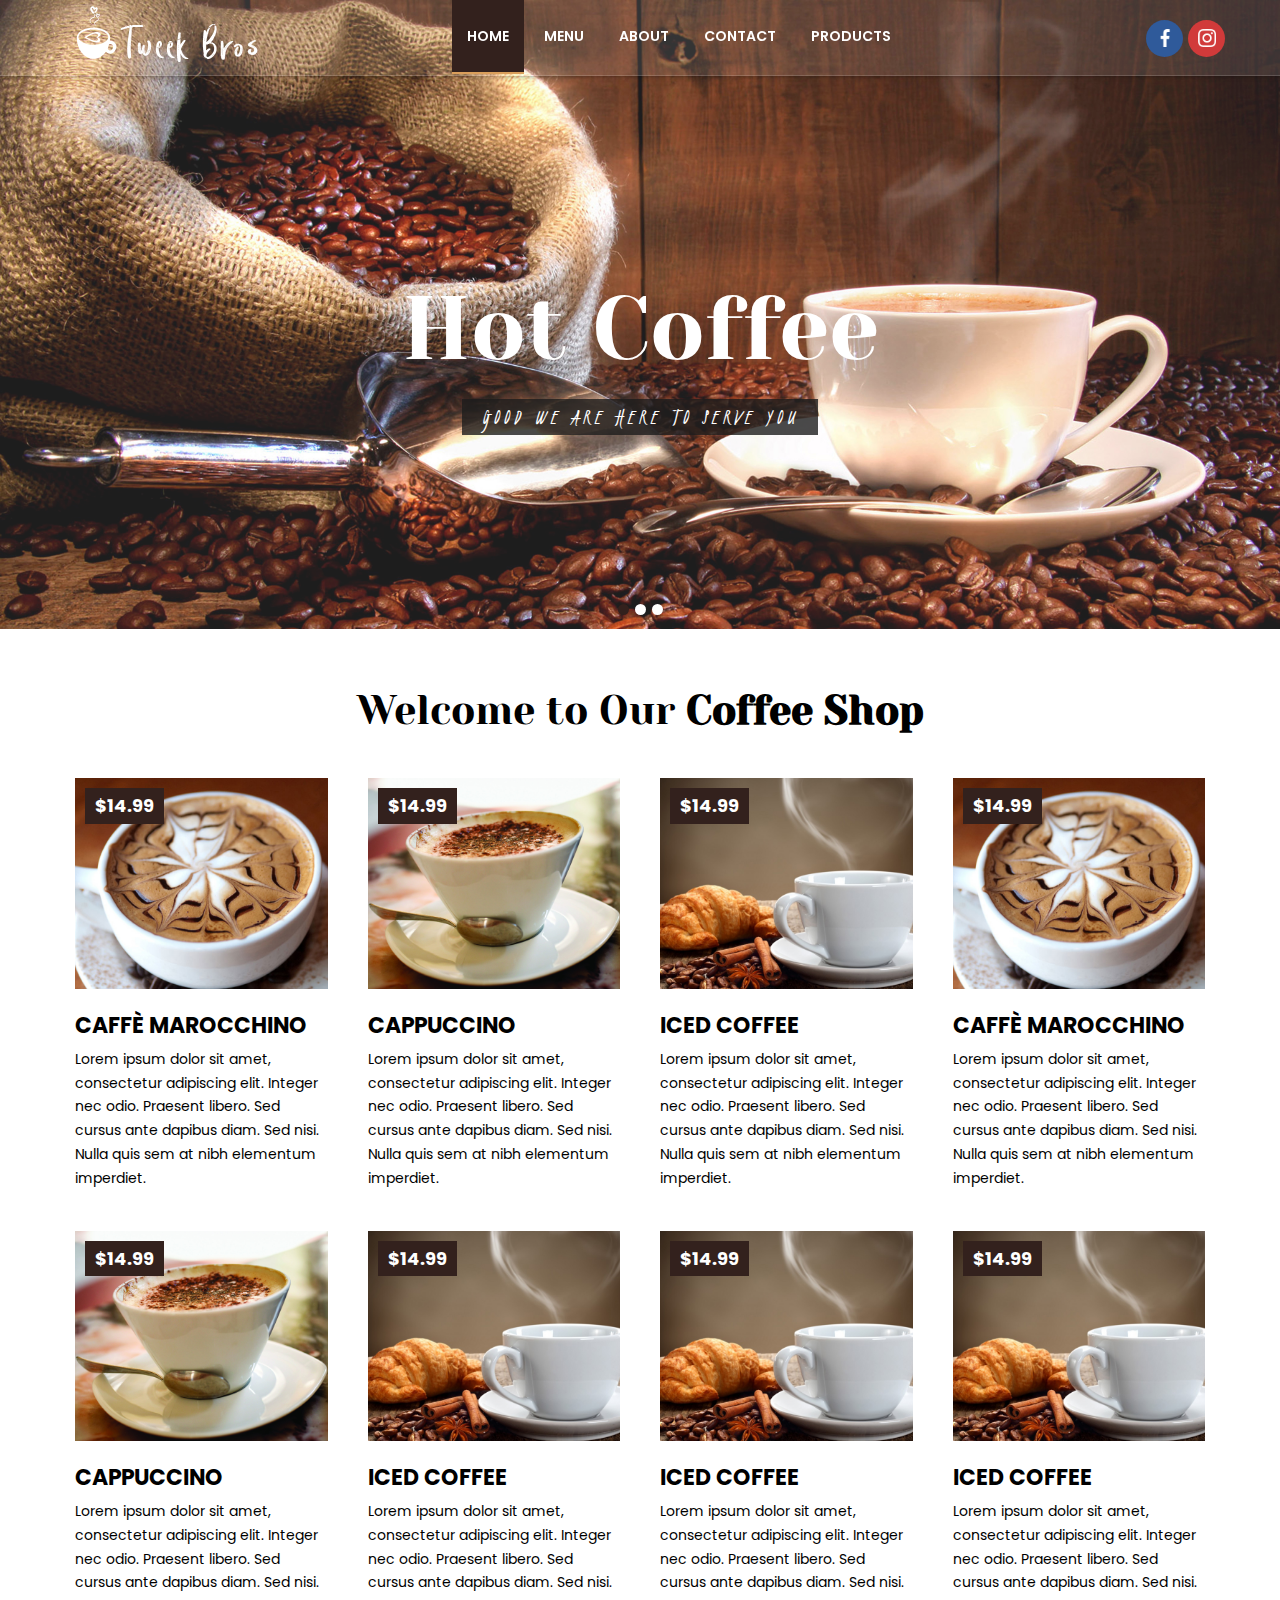
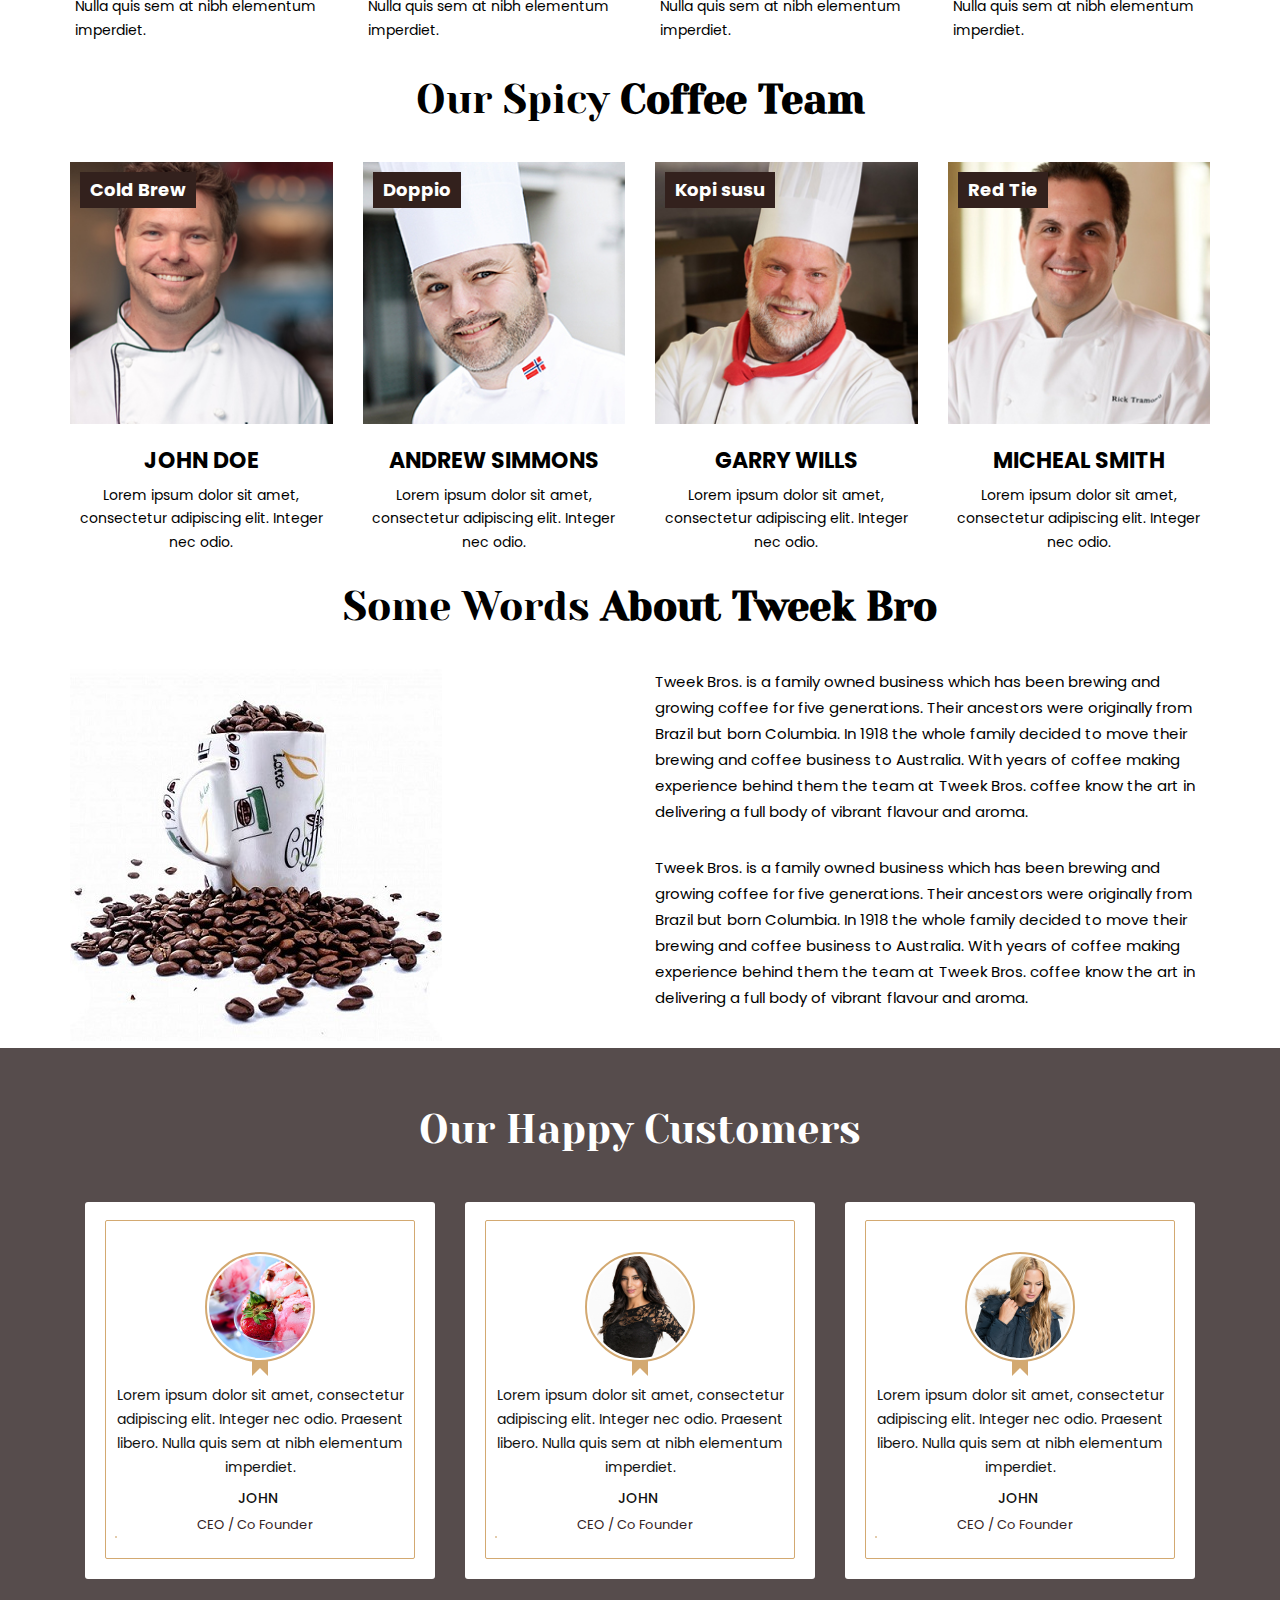
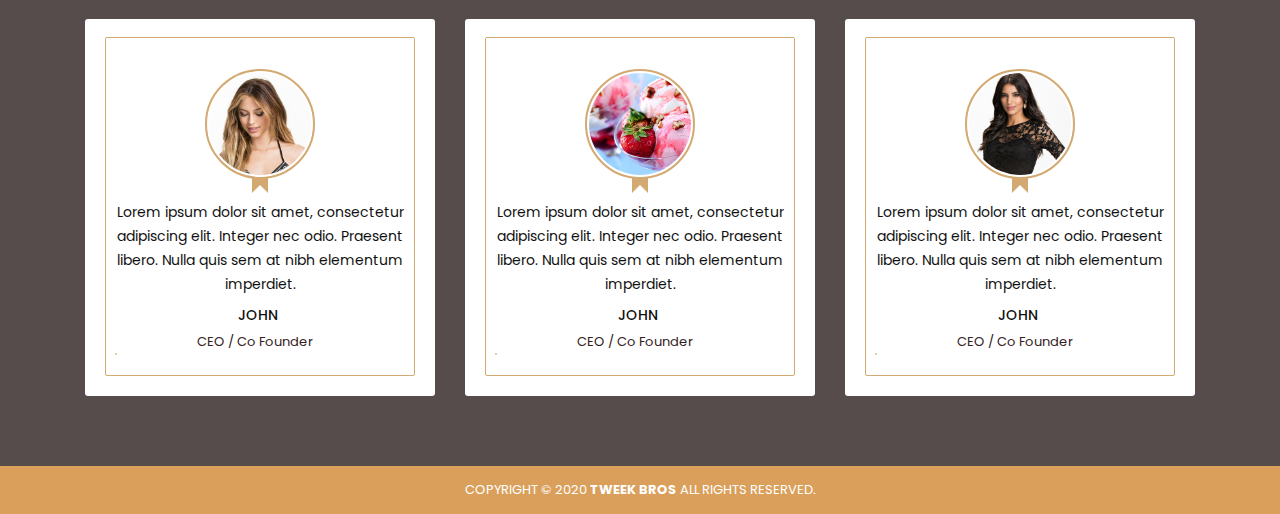
==== index.html @ d1e74e93 "Add files via upload" ====
<!DOCTYPE html>
<html lang="en">
    <head>
        <meta charset="utf-8">

		<title>Homepage Page ! Tweek Bros</title>
        
		<meta name="description" content="">
        <meta name="viewport" content="width=device-width, initial-scale=1.0">
		<meta name="keywords" content=""/>	
		<!-- Font Family -->
		<link href="https://fonts.googleapis.com/css2?family=Poppins:ital,wght@0,400;0,500;0,600;0,700;0,900;1,300;1,400;1,500;1,600;1,700;1,900&family=Raleway:ital,wght@0,300;0,400;0,500;0,600;0,700;0,800;1,100;1,200;1,300;1,400;1,500;1,600;1,700&display=swap" rel="stylesheet">
		<link href="https://fonts.googleapis.com/css2?family=Kristi&family=Yeseva+One&display=swap" rel="stylesheet">
		<!-- custome style -->
		<link rel="stylesheet" href="css/styles.css">
		<script src="js/jquery.min.js"></script>
		<script src="js/jquery.flexslider-min.js"></script>
		<script src="js/main.js"></script>
	
    </head>
    <body>
    	<header>
			<!-- fixed top navigation & logo -->
			<div class="navbar navbar-fixed-top navbar-inverse" role="navigation">
			  <div class="container" style="position: relative;">
              	<div class="logo"><a href="#"><img src="img/logo.png" alt="logo" /></a></div>
				<div class="navbar-header">
				  <button type="button" class="navbar-toggle" data-toggle="collapse" data-target="#menu-nav">
						<i class="fa fa-th-list"><img src="img/menuicon.png" /></i>
				  </button>
				</div>
				<div class="collapse navbar-collapse" id="menu-nav">
				  <ul class="nav navbar-nav navbar-right">
					<li class="active"><a href="index.php">Home</a></li>
					<li><a href="menu.php">Menu</a></li>
					<li><a href="about.php">About</a></li>
					<li><a href="contact.php">Contact</a></li>
					<li><a href="product.php">Products</a></li>
				  </ul>
				  <ul class="social-mid social-right">
				  <li><a href="#"><i class="fa fa-facebook"><img src="img/fb.png" /></i></a></li>
                  <li><a href="#"><i class="fa fa-instagram"><img src="img/instagram.png" /></i></a></li>
				  </ul>
				</div> <!-- End nav-collapse -->
			  </div> <!-- End container -->
			</div> <!-- End navbar -->	
		</header>	
		<!-- Slider -->	
		
	
		<div class="flexslider">
			<ul class="slides">
				<li>
					<img src="img/slide-01.jpg" alt="Slider" />
					<div class="container">
						  <div class="row">
							<div class="col-md-12 centered">
							  <h1>Hot Coffee</h1>
							  <h2>Good We Are Here To Serve You</h2>
							</div>
						  </div>
				  </div>
				</li>
                <li>
					<img src="img/slide-02.jpg" alt="Slider" />
					<div class="container">
						
						  <div class="row">
							<div class="col-md-12 centered">
							  <h1>Love And Cream</h1>
							  <h2>Good We Are Here To Serve You</h2>
							</div>
						  </div>
						
				  </div>
				</li>
                <li>
					<img src="img/slider.jpg" alt="Slider" />
					<div class="container">
						
						  <div class="row">
							<div class="col-md-12 centered">
							  <h1>Wedding Cupcakes</h1>
							  <h2>Why don't you taste it?</h2>
							</div>
						  </div>
						
				  </div>
				</li>
			</ul>
		</div>
		<!-- End Slider -->


		<!-- Main Content -->
		<div class="container">

			<!-- Products -->
			<div class="row coffeepd">
				<h2 class="head">Welcome to Our <strong>Coffee Shop</strong></h2>
					<div class="col-md-3 col-sm-8">
					<div class="itemshadow">
					<div class="blocks-frat">
                    	<span class="price">$14.99</span>
						<img src="img/deal-01.jpg" alt="Hot Deal" class="img-responsive center-block" />
					</div>
					<h4 class="subtitle">Caffè Marocchino</h4>
                    <p>Lorem ipsum dolor sit amet, consectetur adipiscing elit. Integer nec odio. Praesent libero. Sed cursus ante dapibus diam. Sed nisi. Nulla quis sem at nibh elementum imperdiet.</p>
				</div>
				</div>
				<div class="col-md-3 col-sm-8">
				<div class="itemshadow">
					<div class="blocks-frat">
                    	<span class="price">$14.99</span>
						<img src="img/deal-02.jpg" alt="Hot Deal" class="img-responsive center-block" />
					</div>
					<h4 class="subtitle">Cappuccino</h4>
                    <p>Lorem ipsum dolor sit amet, consectetur adipiscing elit. Integer nec odio. Praesent libero. Sed cursus ante dapibus diam. Sed nisi. Nulla quis sem at nibh elementum imperdiet.</p>
				</div>
				</div>
				<div class="col-md-3 col-sm-8">
					<div class="itemshadow">
					<div class="blocks-frat">
                    	<span class="price">$14.99</span>
						<img src="img/deal-03.jpg" alt="Hot Deal" class="img-responsive center-block" />
					</div>
					<h4 class="subtitle">Iced coffee</h4>
                    <p>Lorem ipsum dolor sit amet, consectetur adipiscing elit. Integer nec odio. Praesent libero. Sed cursus ante dapibus diam. Sed nisi. Nulla quis sem at nibh elementum imperdiet.</p>
				</div>
				</div>
				<div class="col-md-3 col-sm-8">
					<div class="itemshadow">
					<div class="blocks-frat">
                    	<span class="price">$14.99</span>
						<img src="img/deal-01.jpg" alt="Hot Deal" class="img-responsive center-block" />
					</div>
					<h4 class="subtitle">Caffè Marocchino</h4>
                    <p>Lorem ipsum dolor sit amet, consectetur adipiscing elit. Integer nec odio. Praesent libero. Sed cursus ante dapibus diam. Sed nisi. Nulla quis sem at nibh elementum imperdiet.</p>
				</div>
				</div>
				<div class="col-md-3 col-sm-8">
					<div class="itemshadow">
					<div class="blocks-frat">
                    	<span class="price">$14.99</span>
						<img src="img/deal-02.jpg" alt="Hot Deal" class="img-responsive center-block" />
					</div>
					<h4 class="subtitle">Cappuccino</h4>
                    <p>Lorem ipsum dolor sit amet, consectetur adipiscing elit. Integer nec odio. Praesent libero. Sed cursus ante dapibus diam. Sed nisi. Nulla quis sem at nibh elementum imperdiet.</p>
				</div>
				</div>
				<div class="col-md-3 col-sm-8">
					<div class="itemshadow">				
				<div class="blocks-frat">
                    	<span class="price">$14.99</span>
						<img src="img/deal-03.jpg" alt="Hot Deal" class="img-responsive center-block" />
					</div>
					<h4 class="subtitle">Iced coffee</h4>
                    <p>Lorem ipsum dolor sit amet, consectetur adipiscing elit. Integer nec odio. Praesent libero. Sed cursus ante dapibus diam. Sed nisi. Nulla quis sem at nibh elementum imperdiet.</p>
				</div>
				</div>
				<div class="col-md-3 col-sm-8">
				<div class="itemshadow">
					<div class="blocks-frat">
                    	<span class="price">$14.99</span>
						<img src="img/deal-03.jpg" alt="Hot Deal" class="img-responsive center-block" />
					</div>
					<h4 class="subtitle">Iced coffee</h4>
                    <p>Lorem ipsum dolor sit amet, consectetur adipiscing elit. Integer nec odio. Praesent libero. Sed cursus ante dapibus diam. Sed nisi. Nulla quis sem at nibh elementum imperdiet.</p>
				</div>
				</div>
				<div class="col-md-3 col-sm-8">
					<div class="itemshadow">
					<div class="blocks-frat">
                    	<span class="price">$14.99</span>
						<img src="img/deal-03.jpg" alt="Hot Deal" class="img-responsive center-block" />
					</div>
					<h4 class="subtitle">Iced coffee</h4>
                    <p>Lorem ipsum dolor sit amet, consectetur adipiscing elit. Integer nec odio. Praesent libero. Sed cursus ante dapibus diam. Sed nisi. Nulla quis sem at nibh elementum imperdiet.</p>
				</div>
			</div>
			</div>
			<!-- End Products -->

			<!-- End Products -->

			<!-- Team -->	
			<div class="row team section p2" id="p2">
				<h2>Our Spicy <strong>Coffee Team</strong></h2>
                
                <!-- First -->
				<div class="col-md-3 col-sm-8 text-center">
					<div class="blocks-frat">
                    	<span class="price">Cold Brew</span>
						<img src="img/portrait-01.jpg" alt="Hot Deal" class="img-responsive center-block">
					</div>
					<h4 class="subtitle">John Doe</h4>
                    <p>Lorem ipsum dolor sit amet, consectetur adipiscing elit. Integer nec odio.</p>
				</div>
				<!-- End First -->
                
                <!-- Second -->
                <div class="col-md-3 col-sm-8 text-center">
					<div class="blocks-frat">
                    	<span class="price">Doppio</span>
						<img src="img/portrait-02.jpg" alt="Hot Deal" class="img-responsive center-block">
					</div>
					<h4 class="subtitle">Andrew Simmons</h4>
                    <p>Lorem ipsum dolor sit amet, consectetur adipiscing elit. Integer nec odio.</p>
                  
				</div>
				<!-- End Second -->
                
                <!-- Third -->
                <div class="col-md-3 col-sm-8 text-center">
					<div class="blocks-frat">
                    	<span class="price">Kopi susu</span>
						<img src="img/portrait-03.jpg" alt="Hot Deal" class="img-responsive center-block">
					</div>
					<h4 class="subtitle">Garry Wills</h4>
                    <p>Lorem ipsum dolor sit amet, consectetur adipiscing elit. Integer nec odio.</p>
                 
				</div>
				<!-- End Third -->
                
                <!-- Fourth -->
                <div class="col-md-3 col-sm-8 text-center">
					<div class="blocks-frat">
                    	<span class="price">Red Tie</span>
						<img src="img/portrait-04.jpg" alt="Hot Deal" class="img-responsive center-block">
					</div>
					<h4 class="subtitle">Micheal Smith</h4>
                    <p>Lorem ipsum dolor sit amet, consectetur adipiscing elit. Integer nec odio.</p>
                   
				</div>
				<!-- End Fourth -->
			</div><!-- end .row -->
			<!-- End Team -->
			
			<!-- About -->
			<div class="row puretext section p3 abtus" id="p3">
            	<h2>Some Words <strong>About Tweek Bro</strong></h2>
				<div class="col-md-6"><img src="img/about.png" class="img-responsive" alt=""></div>
                <div class="col-md-6">
					<p>Tweek Bros. is a family owned business which has been brewing and growing coffee for five generations. Their ancestors were originally from Brazil but born Columbia. In 1918 the whole family decided to move their brewing and coffee business to Australia. With years of coffee making experience behind them the team at Tweek Bros. coffee know the art in delivering a full body of vibrant flavour and aroma.</p>
                    <p>Tweek Bros. is a family owned business which has been brewing and growing coffee for five generations. Their ancestors were originally from Brazil but born Columbia. In 1918 the whole family decided to move their brewing and coffee business to Australia. With years of coffee making experience behind them the team at Tweek Bros. coffee know the art in delivering a full body of vibrant flavour and aroma.</p>
				</div>
			</div><!-- end .row -->
			<!-- End About -->
			

		</div><!-- end .container -->
		<!-- Testimonials -->
			<div class="fullspan">
				<section id="parallax">
					<div class="bg">
					<div class="bg-layer">
						<div class="container">
							<div class="row testimonials">
								<div class="col-md-12">
									<h3>Our Happy <strong>Customers</strong></h3>
                                    
                                    <!-- First -->
                                    <div class="col-md-4 margin">
									<div class="testimonial-item">
                            			<div class="testimonial-thumb">
										<img class="thumb" src="img/4.jpg" alt="">
										</div>
										<div class="item simpleCart_shelfItem">
										<div class="description">Lorem ipsum dolor sit amet, consectetur adipiscing elit. Integer nec odio. Praesent libero. Nulla quis sem at nibh 							 										elementum imperdiet.</div>
                                        <div class="info">
											<span class="name item_name">John</span>
                                            <div class="legend"><span>CEO / Co Founder</span></div>
										</div>
										</div>
									</div>
									</div>
                                    <!-- End First -->

                                    <!-- Second-->
                                    <div class="col-md-4 margin">
										<div class="testimonial-item">
									         <div class="testimonial-thumb">
                            			<img class="thumb" src="img/3.jpg" alt="">
										</div>
										<div class="item simpleCart_shelfItem">
										<div class="description">Lorem ipsum dolor sit amet, consectetur adipiscing elit. Integer nec odio. Praesent libero. Nulla quis sem at nibh 							 										elementum imperdiet.</div>
                                        <div class="info">
											<span class="name item_name">John</span>
                                            <div class="legend"><span>CEO / Co Founder</span></div>
										</div>
										</div>
									</div>
									</div>
									<!-- End Second-->
                                    
                                    <!-- Third-->
                                    <div class="col-md-4 margin">
										<div class="testimonial-item">
											<div class="testimonial-thumb">
                            			<img class="thumb" src="img/2.jpg" alt="">
										</div>
										<div class="item simpleCart_shelfItem">
										<div class="description">Lorem ipsum dolor sit amet, consectetur adipiscing elit. Integer nec odio. Praesent libero. Nulla quis sem at nibh 							 										elementum imperdiet.</div>
                                        <div class="info">
											<span class="name item_name">John</span>
                                            <div class="legend"><span>CEO / Co Founder</span></div>
										</div>
										</div>
									</div>
									</div>
									<!-- End Third-->
                                    
                                    <!-- Fourth-->
                                    <div class="col-md-4 margin">
									<div class="testimonial-item">
										<div class="testimonial-thumb">
                            			<img class="thumb" src="img/1.jpg" alt="">
										</div>
										<div class="item simpleCart_shelfItem">
										<div class="description">Lorem ipsum dolor sit amet, consectetur adipiscing elit. Integer nec odio. Praesent libero. Nulla quis sem at nibh 							 										elementum imperdiet.</div>
                                        <div class="info">
											<span class="name item_name">John</span>
                                            <div class="legend"><span>CEO / Co Founder</span></div>
										</div>
										</div>
</div>
										</div>
									<!-- End Fourth-->
                                    
                                    <!-- Fifth-->
                                    <div class="col-md-4 margin">
										<div class="testimonial-item">
											<div class="testimonial-thumb">
                            			<img class="thumb" src="img/4.jpg" alt="">
										</div>
										<div class="item simpleCart_shelfItem">
										<div class="description">Lorem ipsum dolor sit amet, consectetur adipiscing elit. Integer nec odio. Praesent libero. Nulla quis sem at nibh 							 										elementum imperdiet.</div>
                                        <div class="info">
											<span class="name item_name">John</span>
                                            <div class="legend"><span>CEO / Co Founder</span></div>
										</div>
										</div>
									</div>
									</div>
									<!-- End Fifth-->

                                    <!-- Sixth-->
                                    <div class="col-md-4 margin">
										<div class="testimonial-item">
											<div class="testimonial-thumb">
                            			<img class="thumb" src="img/3.jpg" alt="">
										</div>
										<div class="item simpleCart_shelfItem">
										<div class="description">Lorem ipsum dolor sit amet, consectetur adipiscing elit. Integer nec odio. Praesent libero. Nulla quis sem at nibh 							 										elementum imperdiet.</div>
                                        <div class="info">
											<span class="name item_name">John</span>
                                            <div class="legend"><span>CEO / Co Founder</span></div>
										</div>
										</div>
</div>
										</div>
									<!-- End Sixth-->
                                    
								</div>
							</div>
						</div><!-- end .container -->							
					</div>
				</section>			
			</div>
			</div>
			<!-- Testimonials -->

			
			<!-- Footer Inner -->
			<footer>
			<!-- Footer Copyright -->
			<div class="fullspan copy">
				<div class="container">
					<div class="row">
						<div class="col-md-12">
							copyright &copy; 2020 <a href="#" id="restaurant_template">Tweek Bros</a> All rights reserved. 
						</div>
					</div>
				</div>
			</div>
			<!-- Footer Copyright -->
			
		</footer>

		
	</body>
</html>
---- css/styles.css ----
html{font-family:sans-serif;-ms-text-size-adjust:100%;-webkit-text-size-adjust:100%}body{margin:0;padding:0}*{box-sizing:border-box}::-moz-selection{background:#000;color:#fff}html,body{font-family:'Poppins',sans-serif;font-size:18px;color:#000;font-weight:400;line-height:1.428571429}a.symbol{font-size:48px;line-height:48px;padding:0;margin:0;background:0;float:left;margin:0 15px 0 0;padding:0}a.symbol:hover{background:0;color:#febf14}a{color:#33211d;text-decoration:none;transition:color .1s ease-in-out;-moz-transition:color .1s ease-in-out;-webkit-transition:color .1s ease-in-out}a:hover{text-decoration:none;color:#da9f5b}p{margin:0 0 30px;line-height:1.7em;font-size:14px}h1,h2,h3,h4,h5,h6,.h1,.h2,.h3,.h4,.h5,.h6{font-family:inherit;font-weight:500;line-height:1.1;color:inherit}h4,.h4,h5,.h5,h6,.h6{margin-top:10px;margin-bottom:10px}ul.list-unstyled{margin:0}.ebold{font-weight:900}.topbar{font-size:14px;min-height:50px;padding:13px 0 0}.logo{float:left;padding:6px 0}.logo a img{width:100%;transition:width .3s ease 0}.sticky .logo a img{width:85%}.topbar .contact{float:right}.centered{text-align:center}.row h2{text-align:center;font-size:40px;margin:0 0 40px;font-weight:500;line-height:1.1;font-family:"Yeseva One"}.row{margin-bottom:30px}.nomgbtm{margin-bottom:0;padding-bottom:0;border:0}.fullspan{width:100%}.fullspan.black{height:50px;background:#000}.fullspan.slider{text-align:center;overflow:hidden}.fullspan.dark{background:#33211d;color:#fff;font-size:18px;padding:50px 0 0}.fullspan.copy{background:#da9f5b;color:#fff;font-size:13px;padding:15px 0;text-align:center;text-transform:uppercase;float:left}.navbar-inverse .navbar-nav>li>a{transition:padding .3s ease 0;font-size:14px;font-weight:600;border-bottom:2px solid transparent;outline:none;text-transform:uppercase;color:#fff}.navbar-inverse .navbar-nav>.active>a,.navbar-inverse .navbar-nav>.active>a:hover,.navbar-inverse .navbar-nav>.active>a:focus{color:#fff;background-color:#33211d;border-bottom:2px solid #da9f5b;outline:none}.navbar-inverse .navbar-nav>li>a.active{color:#fff}.sticky .navbar-nav li a{padding-bottom:23px;padding-top:23px}.border-b{background:none repeat scroll 0 0 #e5e5e5;float:left;height:1px;margin-top:70px;position:relative;width:100%}.border-b span{background:url(../img/border.png) no-repeat 0 0 #fff;position:absolute;width:110px;height:27px;left:50%;top:-12px;margin-left:-50px}.testimonials{margin:0;padding:0}header{position:absolute;z-index:9; width:100%;}.navbar-inverse .navbar-nav>li>a:hover,.navbar-inverse .navbar-nav>li>a:focus{color:#fff;background-color:#33211d;border-bottom:2px solid #da9f5b}.navbar-nav>li>a{padding-top:26px;padding-bottom:26px}.navbar.navbar-fixed-top.navbar-inverse{position:absolute;background:rgba(255,255,255,0.1);border-bottom:1px solid rgba(255,255,255,.15);box-shadow:0 1px 4px rgba(0,0,0,.3)}.flexslider .row{padding:0;margin-bottom:0;border:0 none}.flexslider .inner{color:#000;margin:auto;position:absolute;top:0;left:0;bottom:0;right:0;text-align:center}.flexslider h1{font-size:90px;font-weight:100;display:inline-block;margin:130px auto 30px;color:#fff;font-family:"Yeseva One";font-size:85px;font-weight:400;display:block;color:#fff;margin-bottom:20px}.flexslider h2{font-size:24px;background-color:rgba(0,0,0,0.80);padding:5px 20px;font-weight:100;letter-spacing:4px;text-transform:uppercase;display:inline-block;clear:both;overflow:hidden;color:#fff;font-family:'Kristi',cursive}.flexslider .container{margin:auto;position:absolute;top:0;left:0;bottom:0;right:0;text-align:center}.blocks-frat{display:block;margin:0 auto 25px;overflow:hidden;position:relative}.subtitle{font-size:22px;font-weight:700;text-transform:uppercase;margin-top:10px;margin-bottom:10px}.accordion{margin-bottom:30px;padding-bottom:0}.accordion .row{clear:both;overflow:hidden;margin-bottom:0}.ui-accordion-header span.menuhead{padding:0;line-height:18px;cursor:pointer;color:#fff;text-transform:uppercase}.ui-accordion-header span.menuhead:focus{outline:0}.ui-accordion-header{line-height:18px;padding:40px;margin:1px;position:relative;text-align:center;cursor:pointer}.ui-accordion-header.ui-state-active{background:#f7f7f7 url(../img/menu-switch.png) no-repeat left bottom;background-position:-5px -12px}.item{zoom:1;position:relative;clip:auto;overflow:hidden}.thumb{border-radius:50%;float:left;margin-right:20px;width:100%}.info{position:relative;text-align:right;white-space:nowrap;margin-bottom:0;float:left;text-align:center;width:100%}.dots{position:absolute;left:0;right:0;border-bottom:1px dotted #aaa;height:77%}.name{background:#fffdf8;margin-right:20px;padding-right:4px;position:relative;font-weight:500;text-transform:uppercase}.price{background:#33211d;padding:5px 10px;position:absolute;left:10px;top:10px;z-index:1;color:#fff;font-weight:700}.legend span{font-size:13px;font-weight:400;color:#33211d;margin:0 10px 0 0}.legend{display:block;margin:10px 0 15px}.description{float:left}.legend .veg{background:#3ca318}.legend .spicy{background:#ff7e00}.collapse{display:none}.portrait h4{font-size:24px;font-weight:700;margin:60px 0 25px}.social{list-style:none;margin:0 0 110px;padding:0;display:block}.shares{margin:0 0 60px}.twitter-share-button{width:90px!important}#p2{margin-top:0}i.fa{border-radius: 50%; transition: background-color .5s ease-in-out 0; height: 37px; padding: 2px 0; vertical-align: middle; text-align: center; width: 37px; display: block; line-height: 37px;}.social-mid a .fa img { height: 18px; }.social-mid a .fa{color:#fff}.social-mid a:hover .fa{background:#33211d}.social-mid a .fa:hover{color:#fff}.social-mid a .fa-facebook{background-color:#2f5a9a}.social-mid a .fa-twitter{background-color:#3abdd1}.social-mid a .fa-google-plus{background-color:#363636}.social-mid a .fa-pinterest{background-color:#d13a3a}.social-mid a .fa-linkedin{background-color:#0072b2}.social-mid a .fa-instagram{background-color:#d13a3a}ul.social-mid.social-right{float:right;margin:0;padding:0;position:absolute;right:0;top:20px}header.sticky .navbar.navbar-fixed-top.navbar-inverse{background:rgba(0,0,0,0.6)}header.sticky .navbar.navbar-fixed-top.navbar-inverse li a{color:#fff}header.sticky ul.social-mid.social-right{top:15px}i.fa.fa-shopping-cart{background:#636363}ul.social-mid.social-right li{display:inline-block}ul.nav.navbar-nav.navbar-right{text-align:center;float:none!important;width:100%;padding-right:120px}ul.nav.navbar-nav.navbar-right li{display:inline-block;float:none}.list-unstyled li{font-size:16px;letter-spacing:.5px}.list-unstyled li i.fa{margin-right:5px;color:#000}.contactus .row{margin-bottom:0}.contact-bottom{max-width:700px}.formdiv{margin-bottom:30px}footer{padding:0}footer p{padding:0;margin:0}footer .copy a{background:none;color:#fff;padding:0;font-weight:700;font-size:13px;margin:0}#p6 .col-md-4{margin-bottom:40px}.visit p{margin-bottom:20px}.testimonials h3{color:#fff;text-align:center;margin:0 auto;padding:60px 0 30px;font-size:36px;font-weight:300;text-align:center;font-size:40px;margin:0 0 20px 0;font-family:"Yeseva One"}#parallax .name{color:#111;background:none}#parallax .description{color:#111;margin-bottom:5px;font-size:14px;line-height:24px}#parallax .legend{margin:0}#parallax .name{margin-right:0;font-size:14px}.margin{margin-bottom:40px}footer .row{border:0;margin:0;padding:0}footer .working strong{width:150px;display:inline-block;text-transform:uppercase}.contact h4:first-child{margin:0 0 35px}.form-control{display:block;width:100%;height:34px;padding:6px 12px;font-size:14px;line-height:1.428571429;color:#555;background-color:#fff;background-image:none;border:1px solid #ccc;border-radius:4px;-webkit-box-shadow:inset 0 1px 1px rgba(0,0,0,.075);box-shadow:inset 0 1px 1px rgba(0,0,0,.075);-webkit-transition:border-color ease-in-out .15s,box-shadow ease-in-out .15s;transition:border-color ease-in-out .15s,box-shadow ease-in-out .15s}.list-unstyled{padding-left:0;list-style:none}.contact .form-control{width:100%;border:0;background:#fff;padding:10px;font-size:14px;color:#000;margin:0 0 10px;border:1px solid #ddd;box-shadow:none;border-radius:2px}.contact textarea{width:100%;border:0 none;padding:10px;font-size:14px;color:#000;margin:0 0 9px;height:70px}.contact input[type=submit]{transition:background .1s ease-in-out;-moz-transition:background .1s ease-in-out;-webkit-transition:background .1s ease-in-out;padding:10px 20px;background:#da9f5b;font-size:14px;font-weight:500;color:#fff;margin:0;border:0}.contact input[type=submit]:hover{transition:background .1s ease-in-out;-moz-transition:background .1s ease-in-out;-webkit-transition:background .1s ease-in-out;background:#636363;color:#fff}.contactform input.error,.contactform textarea.error,.newsletter input.error{background:#da9f5b;color:#fff}.contactform input[disabled],.contactform input[disabled]:hover,.contactform textarea[disabled],.newsletter input[disabled],.newsletter input[disabled]:hover{background:#636363;color:#fff}input[disabled].submit{background:#da9f5b}.btn{display:inline-block;margin-bottom:0;font-weight:400;text-align:center;vertical-align:middle;cursor:pointer;background-image:none;border:1px solid transparent;white-space:nowrap;padding:6px 12px;font-size:14px;line-height:1.428571429;border-radius:4px;-webkit-user-select:none;-moz-user-select:none;-ms-user-select:none;-o-user-select:none;user-select:none}.aboutusdiv{padding:50px 0;float:left;width:100%}.row-pd .row{margin-bottom:0}.hsContainer{display:table;table-layout:fixed;width:100%;height:100%;overflow:hidden;position:relative;opacity:0}.hsContent{max-width:450px;margin:-150px auto 0;display:table-cell;vertical-align:middle;color:#ebebeb;padding:0 8%;text-align:center}.bg{background-position:center center;background-repeat:no-repeat;background-attachment:fixed;background-size:cover;height:100%;width:100%;padding-bottom:30px}.testimonial-item{position:relative;background-color:#fff;padding:50px 30px 43px;border-radius:3px;text-align:center}.testimonial-item:after,.testimonial-item:before{content:"";position:absolute;border-radius:2px;border:1px solid #d3a971;display:block}.testimonial-item:before{right:20px;bottom:20px;left:20px;height:calc(100% - 40px)}.testimonial-thumb{width:110px;height:110px;overflow:hidden;border-radius:50%;display:inline-block;border:2px solid #d3a971;padding:2px;margin-bottom:15px}.testimonial-thumb:after{content:"";position:absolute;top:158px;left:50%;-webkit-transform:translateX(-50%);-moz-transform:translateX(-50%);-ms-transform:translateX(-50%);-o-transform:translateX(-50%);transform:translateX(-50%);width:0;height:0;border:8px solid #d3a971;border-bottom-color:transparent}.form-group{margin-bottom:15px}#parallax .bg{background-image:url(../img/testi2.jpg);background-repeat:repeat-x;animation:slideleft 20000s infinite linear;-webkit-animation:slideleft 20000s infinite linear;background-size:cover;padding-bottom:0;min-height:500px}.bg-layer{background:rgba(14,0,0,0.7);padding-bottom:30px}.slide a{overflow:hidden;display:block}.hi-icon{display:inline-block;font-size:0;cursor:pointer;margin:15px 30px;width:150px;height:150px;border-radius:50%;text-align:center;position:relative;z-index:1;color:#fff}.hi-icon:after{pointer-events:none;position:absolute;width:100%;height:100%;border-radius:50%;content:'';-webkit-box-sizing:content-box;-moz-box-sizing:content-box;box-sizing:content-box}.hi-icon-effect-1 .hi-icon{background:#33211d;-webkit-transition:background 0.2s,color .2s;-moz-transition:background 0.2s,color .2s;transition:background 0.2s,color .2s}.hi-icon-effect-1 .hi-icon:after{top:-7px;left:-7px;padding:7px;box-shadow:0 0 0 4px #da9f5b;-webkit-transition:-webkit-transform 0.2s,opacity .2s;-webkit-transform:scale(.8);-moz-transition:-moz-transform 0.2s,opacity .2s;-moz-transform:scale(.8);-ms-transform:scale(.8);transition:transform 0.2s,opacity .2s;transform:scale(.8);opacity:0}.hi-icon-effect-1a .hi-icon:hover{background:#da9f5b;color:#fff}.hi-icon-effect-1a .hi-icon:hover:after{-webkit-transform:scale(1);-moz-transform:scale(1);-ms-transform:scale(1);transform:scale(1);opacity:1}.hi-icon-wrap a i{font-size:60px!important;color:#fff;line-height:147px;width:100%;text-align:center}.itemshadow{padding:0;border:5px solid #fff;background-color:#fff;-webkit-transition:all .3s ease 0;-moz-transition:all .3s ease 0;-ms-transition:all .3s ease 0;-o-transition:all .3s ease 0;transition:all .3s ease 0}.itemshadow:hover{box-shadow:0 35px 70px 0 rgba(0,0,0,0.12)}.itemshadow{margin-bottom:30px}.itemshadow p{margin:0}.headeriner h2{font-family:"Yeseva One";font-size:60px;color:#fff;margin:0;padding:0;position:absolute;left:50%;top:50%;transform:translate(-50%,-50%)}.headeriner{width:100%;text-align:center;background:url(../img/header_img.jpg);background-size:cover;padding-bottom:0;min-height:350px;position:relative}.headeriner .bg-layer{min-height:350px;background:rgba(14,0,0,0.4)}.contactus,.teamsdiv{padding:50px 0;width:100%;float:left}.row.contact-us1-bottom{padding:0;margin:0}.abtus p{font-size:15px;line-height:26px}.productdiv.row-pd .itemshadow{padding:5px;border:1px solid #f6f6f6;text-align:center;-webkit-border-radius:0;-webkit-background-clip:padding-box;-moz-border-radius:0;-moz-background-clip:padding;border-radius:0;background-clip:padding-box;transition:all .3s ease}.productdiv.row-pd{padding:50px 0 20px}.butnow a{font-size:15px;text-transform:capitalize;background:#c0aa83;padding:8px 10px;border-radius:2px;color:#fff;cursor:pointer}.butnow a i.fa.fa-shopping-cart{background:none;width:auto;height:auto;padding:0;margin-right:10px}.butnow{margin:20px}.productdiv.row-pd .subtitle{font-size:18px;font-weight:600;text-transform:capitalize}.butnow a:hover{transition:background .1s ease-in-out;-moz-transition:background .1s ease-in-out;-webkit-transition:background .1s ease-in-out;background:#636363}.addressdiv .list-unstyled li i.fa img { height: 18px; }.addressdiv ul.list-unstyled li i.fa { display: inline-block; }.goals.row-pd{background:#da9f5b;padding:50px 0;float:left;width:100%}.row-pd.teamsdiv p{margin-bottom:0}.goals.row-pd h2{font-size:30px}.gallery-page .photo:hover{zoom:1;filter:alpha(opacity=95);-webkit-opacity:.95;-moz-opacity:.95;opacity:.95}.gallery-page .photo{transition:visibility 0 linear .2s,opacity .2s linear;position:relative;overflow:hidden;display:block}.gallery-page .item{zoom:1;position:relative;clip:auto;overflow:hidden;width:25%;float:left;padding:5px}.gallery-page .photo img{width:100%}.gallery-page h4.header{font-size:15px}.fly-dish-menu .fly-dish-menu-content li .fly-dish-menu-description .fly-dish-image{width:80px;height:80px;float:left;display:block;-webkit-border-radius:50%;-moz-border-radius:50%;border-radius:50%;overflow:hidden;margin-right:30px;margin-bottom:15px}.fly-dish-menu .fly-dish-menu-content li .fly-dish-menu-description,.fly-dish-menu .fly-dish-menu-content li .fly-dish-menu-price{display:table-cell;vertical-align:middle}.fly-dish-menu .fly-dish-menu-content li{display:table;width:100%;margin-bottom:15px}.fly-dish-menu .fly-dish-menu-content{display:block}.fly-dish-menu .fly-dish-menu-title{font-size:22px;line-height:20px;text-align:center;color:#666;border-bottom:2px solid #666;padding-bottom:28.38983051px;margin-bottom:28.38983051px}.fly-dish-menu .fly-dish-menu-content{display:block;list-style:none;margin:0;padding:0}.fly-dish-menu .fly-dish-menu-content li .fly-dish-menu-description h5{font-size:16px;font-weight:700;color:#666;letter-spacing:normal;margin:10px;margin-bottom:0;letter-spacing:.5px}.fly-dish-menu .fly-dish-menu-content li .fly-dish-menu-description span{font-size:14px;color:#333}.fly-dish-menu .fly-dish-menu-content li .fly-dish-menu-price{font-weight:700;font-size:18.06px;color:#9e6335;text-align:right;padding-left:50px;letter-spacing:2px;padding-top:0}.menu{padding:50px 0}.menu .row{margin-bottom:0}a.booking{font-size:16px;text-align:right}.advanbook{text-align:right}.gallery-agile-grids{margin:0!important;padding:0!important}.portfolio-hover a{line-height:inherit}.portfolio-hover{float:left;width:100%;line-height:0}.w3ls-about-bottom{text-align:left}.w3ls-about-bottom h4{font-size:1.7em;color:#000;text-transform:capitalize;font-weight:400}.w3ls-about-bottom p{margin:1em 0 2em}.services-w3-agile-grids.w3layouts-grids{margin-top:1.5em}.hi-icon{display:inline-block;text-align:center;color:#000;border:2px solid #ff8040;line-height:3em;width:60px;font-size:18px}h4.about-bottom-title{font-size:1.7em;line-height:1.6;font-weight:400;margin-bottom:.5em}.img-fluid{max-width:100%;height:auto}.row{margin-left:-15px;margin-right:-15px}.blocks-frat .img-responsive{width:100%}.functionarea{padding:50px 0;float:left;width:100%;padding-top:0}.row{margin-bottom:0}.center-block:hover{opacity:1;-webkit-transform:scale(1);transform:scale(1)}.center-block{display:block;margin-left:auto;margin-right:auto;-webkit-transition:opacity 0.35s,-webkit-transform .35s;transition:opacity 0.35s,transform .35s;-webkit-transform:scale(1.12);transform:scale(1.12)}.text-center{text-align:center}@media(min-width:240px) and (max-width:640px){.row .head{margin:120px 0 75px}.social-mid{margin-bottom:40px}.blocks-frat .img-responsive{width:100%}.logo a img{width:60%}}@media(min-width:240px) and (max-width:767px){.logo a img{width:60%}.sticky .navbar-nav>li>a{padding-top:10px!important;padding-bottom:10px!important}}@media(max-width:320px){.kontakt{width:100%;background:0;height:auto;border:0}.logo,.topbar .contact{padding:15px;float:left}.invmob{display:none}.flexslider{display:none}.flexslider .inner{color:#000}.flexslider h1{font-size:18px;margin:20px auto 10px}.flexslider h2{font-size:14px}}@media(min-width:320px) and (max-width:640px){.kontakt{width:100%;background:0;height:auto;border:0}.logo,.topbar .contact{padding:15px;float:left}.invmob{display:none}.flexslider{display:none}.flexslider .inner{color:#000}.flexslider h1{font-size:30px;margin:10px auto;padding:5px 10px}.flexslider h2{font-size:14px}.logo a img{width:60%}}@media(min-width:640px) and (max-width:960px){.kontakt{width:100%;background:0;height:auto;border:0}.logo,.topbar .contact{padding:15px;float:left}.invmob{display:none}.flexslider .inner{color:#000}.flexslider h1{font-size:60px;margin:40px auto 10px}.flexslider h2{font-size:14px}}@media(min-width:960px) and (max-width:1170px){.kontakt{width:100%;background:0;height:auto;border:0}.invmob{display:none}.flexslider .inner{color:#000}.flexslider h1{font-size:60px;margin:80px auto 10px}.flexslider h2{font-size:14px}}@media(min-width:1170px) and (max-width:1400px){.kontakt{width:100%;background:0;height:auto;border:0}.invmob{display:none}.flexslider .inner{color:#000}.flexslider h1{font-size:90px;margin:280px auto 20px}.flexslider h2{font-size:24px}}.container{margin-right:auto;margin-left:auto;padding-left:15px;padding-right:15px}.clearfix:before,.clearfix:after,.container:before,.container:after,.container-fluid:before,.container-fluid:after,.row:before,.row:after,.form-horizontal .form-group:before,.form-horizontal .form-group:after,.btn-toolbar:before,.btn-toolbar:after,.btn-group-vertical>.btn-group:before,.btn-group-vertical>.btn-group:after,.nav:before,.nav:after,.navbar:before,.navbar:after,.navbar-header:before,.navbar-header:after,.navbar-collapse:before,.navbar-collapse:after,.pager:before,.pager:after,.panel-body:before,.panel-body:after,.modal-footer:before,.modal-footer:after{content:" ";display:table}.clearfix:after,.container:after,.container-fluid:after,.row:after,.form-horizontal .form-group:after,.btn-toolbar:after,.btn-group-vertical>.btn-group:after{clear:both}@media (min-width:768px){.container{width:750px}}@media (min-width:992px){.container{width:970px}}@media (min-width:1200px){.container{width:1170px}}.container-fluid{margin-right:auto;margin-left:auto;padding-left:15px;padding-right:15px}.row{margin-left:-15px;margin-right:-15px}.col-xs-1,.col-sm-1,.col-md-1,.col-lg-1,.col-xs-2,.col-sm-2,.col-md-2,.col-lg-2,.col-xs-3,.col-sm-3,.col-md-3,.col-lg-3,.col-xs-4,.col-sm-4,.col-md-4,.col-lg-4,.col-xs-5,.col-sm-5,.col-md-5,.col-lg-5,.col-xs-6,.col-sm-6,.col-md-6,.col-lg-6,.col-xs-7,.col-sm-7,.col-md-7,.col-lg-7,.col-xs-8,.col-sm-8,.col-md-8,.col-lg-8,.col-xs-9,.col-sm-9,.col-md-9,.col-lg-9,.col-xs-10,.col-sm-10,.col-md-10,.col-lg-10,.col-xs-11,.col-sm-11,.col-md-11,.col-lg-11,.col-xs-12,.col-sm-12,.col-md-12,.col-lg-12{position:relative;min-height:1px;padding-left:15px;padding-right:15px}.col-xs-1,.col-xs-2,.col-xs-3,.col-xs-4,.col-xs-5,.col-xs-6,.col-xs-7,.col-xs-8,.col-xs-9,.col-xs-10,.col-xs-11,.col-xs-12{float:left}.col-xs-12{width:100%}.col-xs-11{width:91.666666666667%}.col-xs-10{width:83.333333333333%}.col-xs-9{width:75%}.col-xs-8{width:66.666666666667%}.col-xs-7{width:58.333333333333%}.col-xs-6{width:50%}.col-xs-5{width:41.666666666667%}.col-xs-4{width:33.333333333333%}.col-xs-3{width:25%}.col-xs-2{width:16.666666666667%}.col-xs-1{width:8.3333333333333%}@media (min-width:768px){.col-sm-1,.col-sm-2,.col-sm-3,.col-sm-4,.col-sm-5,.col-sm-6,.col-sm-7,.col-sm-8,.col-sm-9,.col-sm-10,.col-sm-11,.col-sm-12{float:left}.col-sm-12{width:100%}.col-sm-11{width:91.666666666667%}.col-sm-10{width:83.333333333333%}.col-sm-9{width:75%}.col-sm-8{width:66.666666666667%}.col-sm-7{width:58.333333333333%}.col-sm-6{width:50%}.col-sm-5{width:41.666666666667%}.col-sm-4{width:33.333333333333%}.col-sm-3{width:25%}.col-sm-2{width:16.666666666667%}.col-sm-1{width:8.3333333333333%}}@media (min-width:992px){.col-md-1,.col-md-2,.col-md-3,.col-md-4,.col-md-5,.col-md-6,.col-md-7,.col-md-8,.col-md-9,.col-md-10,.col-md-11,.col-md-12{float:left}.col-md-12{width:100%}.col-md-11{width:91.666666666667%}.col-md-10{width:83.333333333333%}.col-md-9{width:75%}.col-md-8{width:66.666666666667%}.col-md-7{width:58.333333333333%}.col-md-6{width:50%}.col-md-5{width:41.666666666667%}.col-md-4{width:33.333333333333%}.col-md-3{width:25%}.col-md-2{width:16.666666666667%}.col-md-1{width:8.3333333333333%}}@media (min-width:1200px){.col-lg-1,.col-lg-2,.col-lg-3,.col-lg-4,.col-lg-5,.col-lg-6,.col-lg-7,.col-lg-8,.col-lg-9,.col-lg-10,.col-lg-11,.col-lg-12{float:left}.col-lg-12{width:100%}.col-lg-11{width:91.666666666667%}.col-lg-10{width:83.333333333333%}.col-lg-9{width:75%}.col-lg-8{width:66.666666666667%}.col-lg-7{width:58.333333333333%}.col-lg-6{width:50%}.col-lg-5{width:41.666666666667%}.col-lg-4{width:33.333333333333%}.col-lg-3{width:25%}.col-lg-2{width:16.666666666667%}.col-lg-1{width:8.3333333333333%}}.nav{margin-bottom:0;padding-left:0;list-style:none}.nav>li{position:relative;display:block}.nav>li>a{position:relative;display:block;padding:26px 15px}.navbar-collapse{max-height:340px;overflow-x:visible;padding-right:15px;padding-left:15px;border-top:1px solid transparent;box-shadow:inset 0 1px 0 rgba(255,255,255,.1);-webkit-overflow-scrolling:touch}.navbar-collapse.in{overflow-y:auto}.container>.navbar-header,.container-fluid>.navbar-header,.container>.navbar-collapse,.container-fluid>.navbar-collapse{margin-right:-15px;margin-left:-15px}.navbar-fixed-top,.navbar-fixed-bottom{position:fixed;right:0;left:0;z-index:1030}.navbar-fixed-top{top:0}.navbar-fixed-bottom{bottom:0;margin-bottom:0;border-width:1px 0 0}.navbar-brand{float:left;padding:15px;font-size:18px;line-height:20px;height:20px}.navbar-brand:hover,.navbar-brand:focus{text-decoration:none}.navbar-toggle{position:relative;float:right;margin-right:15px;margin-top:10px;border:none;background:transparent;padding:0;transition:margin .3s ease 0}.navbar-toggle .fa img { height: 20px; }.sticky .navbar-toggle{margin-top:25px}.navbar-toggle .fa{color:#da9f5b;font-size:30px;height:auto;width:auto;padding:0}.navbar-toggle:focus{outline:0}.navbar-toggle .icon-bar{display:block;width:22px;height:2px;border-radius:1px}.navbar-toggle .icon-bar+.icon-bar{margin-top:4px}@media (min-width:768px){.navbar-toggle{display:none}.container>.navbar-header,.container-fluid>.navbar-header,.container>.navbar-collapse,.container-fluid>.navbar-collapse{margin-right:0;margin-left:0}.navbar-collapse{width:auto;border-top:0;box-shadow:none}.navbar-collapse.collapse{display:block!important;height:auto!important;padding-bottom:0;overflow:visible!important}.navbar-collapse.in{overflow-y:visible}.navbar-fixed-top .navbar-collapse,.navbar-static-top .navbar-collapse,.navbar-fixed-bottom .navbar-collapse{padding-left:0;padding-right:0}}.navbar-nav{margin:7.5px -15px}@media (max-width:767px){.navbar-nav .open .dropdown-menu{position:static;float:none;width:auto;margin-top:0;background-color:transparent;border:0;box-shadow:none}ul.social-mid.social-right{float:left;margin:0;padding:0;position:relative;right:0;top:0}ul.nav.navbar-nav.navbar-right li{display:block}ul.nav.navbar-nav.navbar-right{text-align:center;width:100%;padding-right:0;float:left!important}.navbar-nav .open .dropdown-menu>li>a,.navbar-nav .open .dropdown-menu .dropdown-header{padding:5px 15px 5px 25px}.navbar-nav .open .dropdown-menu>li>a{line-height:20px}.navbar-nav .open .dropdown-menu>li>a:hover,.navbar-nav .open .dropdown-menu>li>a:focus{background-image:none}}@media (min-width:768px){.navbar-nav{float:left;margin:0}.navbar-nav>li{float:left}.navbar-nav.navbar-right:last-child{margin-right:-15px}.navbar-left{float:left!important}.navbar-right{float:right!important}}.flex-container a:active,.flexslider a:active,.flex-container a:focus,.flexslider a:focus{outline:none}.slides,.flex-control-nav,.flex-direction-nav{margin:0;padding:0;list-style:none}.flexslider{margin:0;padding:0}.flexslider .slides > li{display:none;-webkit-backface-visibility:hidden}.flexslider .slides img{width:100%;display:block}.flex-pauseplay span{text-transform:capitalize}.slides:after{content:"\0020";display:block;clear:both;visibility:hidden;line-height:0;height:0}html[xmlns] .slides{display:block}* html .slides{height:1%}.no-js .slides > li:first-child{display:block}.flexslider{margin:0 0 60px;background:#fff;border:0;position:relative}.flex-viewport{max-height:2000px;-webkit-transition:all 1s ease;-moz-transition:all 1s ease;-o-transition:all 1s ease;transition:all 1s ease}.loading .flex-viewport{max-height:300px}.flexslider .slides{zoom:1}.carousel li{margin-right:5px}.flex-direction-nav{*height:0}.flex-direction-nav a{text-decoration:none;display:block;width:40px;height:40px;margin:-20px 0 0;position:absolute;top:50%;z-index:10;overflow:hidden;opacity:0;cursor:pointer;color:rgba(0,0,0,0.8);text-shadow:1px 1px 0 rgba(255,255,255,0.3);-webkit-transition:all .3s ease;-moz-transition:all .3s ease;transition:all .3s ease}.flex-direction-nav .flex-prev{left:-50px}.flex-direction-nav .flex-next{right:-50px;text-align:right}.flexslider:hover .flex-prev{opacity:.7;left:10px}.flexslider:hover .flex-next{opacity:.7;right:10px}.flexslider:hover .flex-next:hover,.flexslider:hover .flex-prev:hover{opacity:1}.flex-direction-nav .flex-disabled{opacity:0!important;filter:alpha(opacity=0);cursor:default}.flex-direction-nav a:before{font-family:"flexslider-icon";font-size:40px;display:inline-block;content:'\f001'}.flex-direction-nav a.flex-next:before{content:'\f002'}.flex-pauseplay a{display:block;width:20px;height:20px;position:absolute;bottom:5px;left:10px;opacity:.8;z-index:10;overflow:hidden;cursor:pointer;color:#000}.flex-pauseplay a:before{font-family:"flexslider-icon";font-size:20px;display:inline-block;content:'\f004'}.flex-pauseplay a:hover{opacity:1}.flex-pauseplay a.flex-play:before{content:'\f003'}.flex-control-nav{width:100%;position:absolute;bottom:0;z-index:999;text-align:center}.flex-control-nav li{margin:0 3px;display:inline-block;zoom:1;*display:inline}.flex-control-paging li a{width:11px;height:11px;display:block;background:#fff;cursor:pointer;text-indent:-9999px;-webkit-border-radius:20px;-moz-border-radius:20px;-o-border-radius:20px;border-radius:20px}.flex-control-paging li a:hover{background:#33211d}.flex-control-paging li a.flex-active{background:#33211d;cursor:default}.flex-control-thumbs{margin:5px 0 0;position:static;overflow:hidden}.flex-control-thumbs li{width:25%;float:left;margin:0}.flex-control-thumbs img{width:100%;display:block;opacity:.7;cursor:pointer}.flex-control-thumbs img:hover{opacity:1}.flex-control-thumbs .flex-active{opacity:1;cursor:default}@media screen and (max-width: 860px){.flex-direction-nav .flex-prev{opacity:1;left:10px}.flex-direction-nav .flex-next{opacity:1;right:10px}}body:after{display:none}.lightboxOverlay{position:absolute;top:0;left:0;z-index:9999;background-color:#000;filter:progid:DXImageTransform.Microsoft.Alpha(Opacity=80);opacity:.8;display:none}.lightbox{position:absolute;left:0;width:100%;z-index:10000;text-align:center;line-height:0;font-weight:400}.lightbox .lb-image{display:block;height:auto;max-width:inherit;-webkit-border-radius:3px;-moz-border-radius:3px;-ms-border-radius:3px;-o-border-radius:3px;border-radius:3px}.lightbox a img{border:none}.lb-outerContainer{position:relative;background-color:#fff;*zoom:1;width:250px;height:250px;margin:0 auto;-webkit-border-radius:4px;-moz-border-radius:4px;-ms-border-radius:4px;-o-border-radius:4px;border-radius:4px}.lb-outerContainer:after{content:"";display:table;clear:both}.lb-container{padding:4px}.lb-loader{position:absolute;top:43%;left:0;height:25%;width:100%;text-align:center;line-height:0}.lb-cancel{display:block;width:32px;height:32px;margin:0 auto}.lb-nav{position:absolute;top:0;left:0;height:100%;width:100%;z-index:10}.lb-container>.nav{left:0}.lb-nav a{outline:none;background-image:url([data-uri])}.lb-prev,.lb-next{height:100%;cursor:pointer;display:block}.lb-nav a.lb-prev{width:4em;float:left;background:url(../images/img-sprite.png) 40px 48% no-repeat;filter:progid:DXImageTransform.Microsoft.Alpha(Opacity=0);opacity:0;-webkit-transition:opacity .6s;-moz-transition:opacity .6s;-o-transition:opacity .6s;transition:opacity .6s}.lb-nav a.lb-prev:hover{filter:progid:DXImageTransform.Microsoft.Alpha(Opacity=100);opacity:1}.lb-nav a.lb-next{width:5em;right:0;float:right;background:url(../images/img-sprite.png) -35% 48% no-repeat;filter:progid:DXImageTransform.Microsoft.Alpha(Opacity=0);opacity:0;-webkit-transition:opacity .6s;-moz-transition:opacity .6s;-o-transition:opacity .6s;transition:opacity .6s}.lb-nav a.lb-next:hover{filter:progid:DXImageTransform.Microsoft.Alpha(Opacity=100);opacity:1}.lb-dataContainer{margin:0 auto;padding-top:5px;*zoom:1;width:100%;-moz-border-radius-bottomleft:4px;-webkit-border-bottom-left-radius:4px;border-bottom-left-radius:4px;-moz-border-radius-bottomright:4px;-webkit-border-bottom-right-radius:4px;border-bottom-right-radius:4px}.lb-dataContainer:after{content:"";display:table;clear:both}.lb-data{padding:0 4px;color:#ccc}.lb-data .lb-details{width:90%;float:left;text-align:left;line-height:1.1em;margin-top:2em}.lb-data .lb-caption{font-size:13px;line-height:1.8em;color:#fff;letter-spacing:1px}.lb-data .lb-number{display:block;clear:left;padding-top:1em;font-size:1em;color:#fff}.lb-data .lb-close{display:block;float:right;width:30px;height:30px;margin-top:1.5em;background:url(../images/close.png) top right no-repeat;text-align:right;outline:none;filter:progid:DXImageTransform.Microsoft.Alpha(Opacity=70);opacity:.7;-webkit-transition:opacity .2s;-moz-transition:opacity .2s;-o-transition:opacity .2s;transition:opacity .2s}.lb-data .lb-close:hover{cursor:pointer;filter:progid:DXImageTransform.Microsoft.Alpha(Opacity=100);opacity:1}@media screen and (max-width: 320px){.lb-data .lb-details{width:89%;margin-top:1em}.lb-data .lb-caption{font-size:12px}}
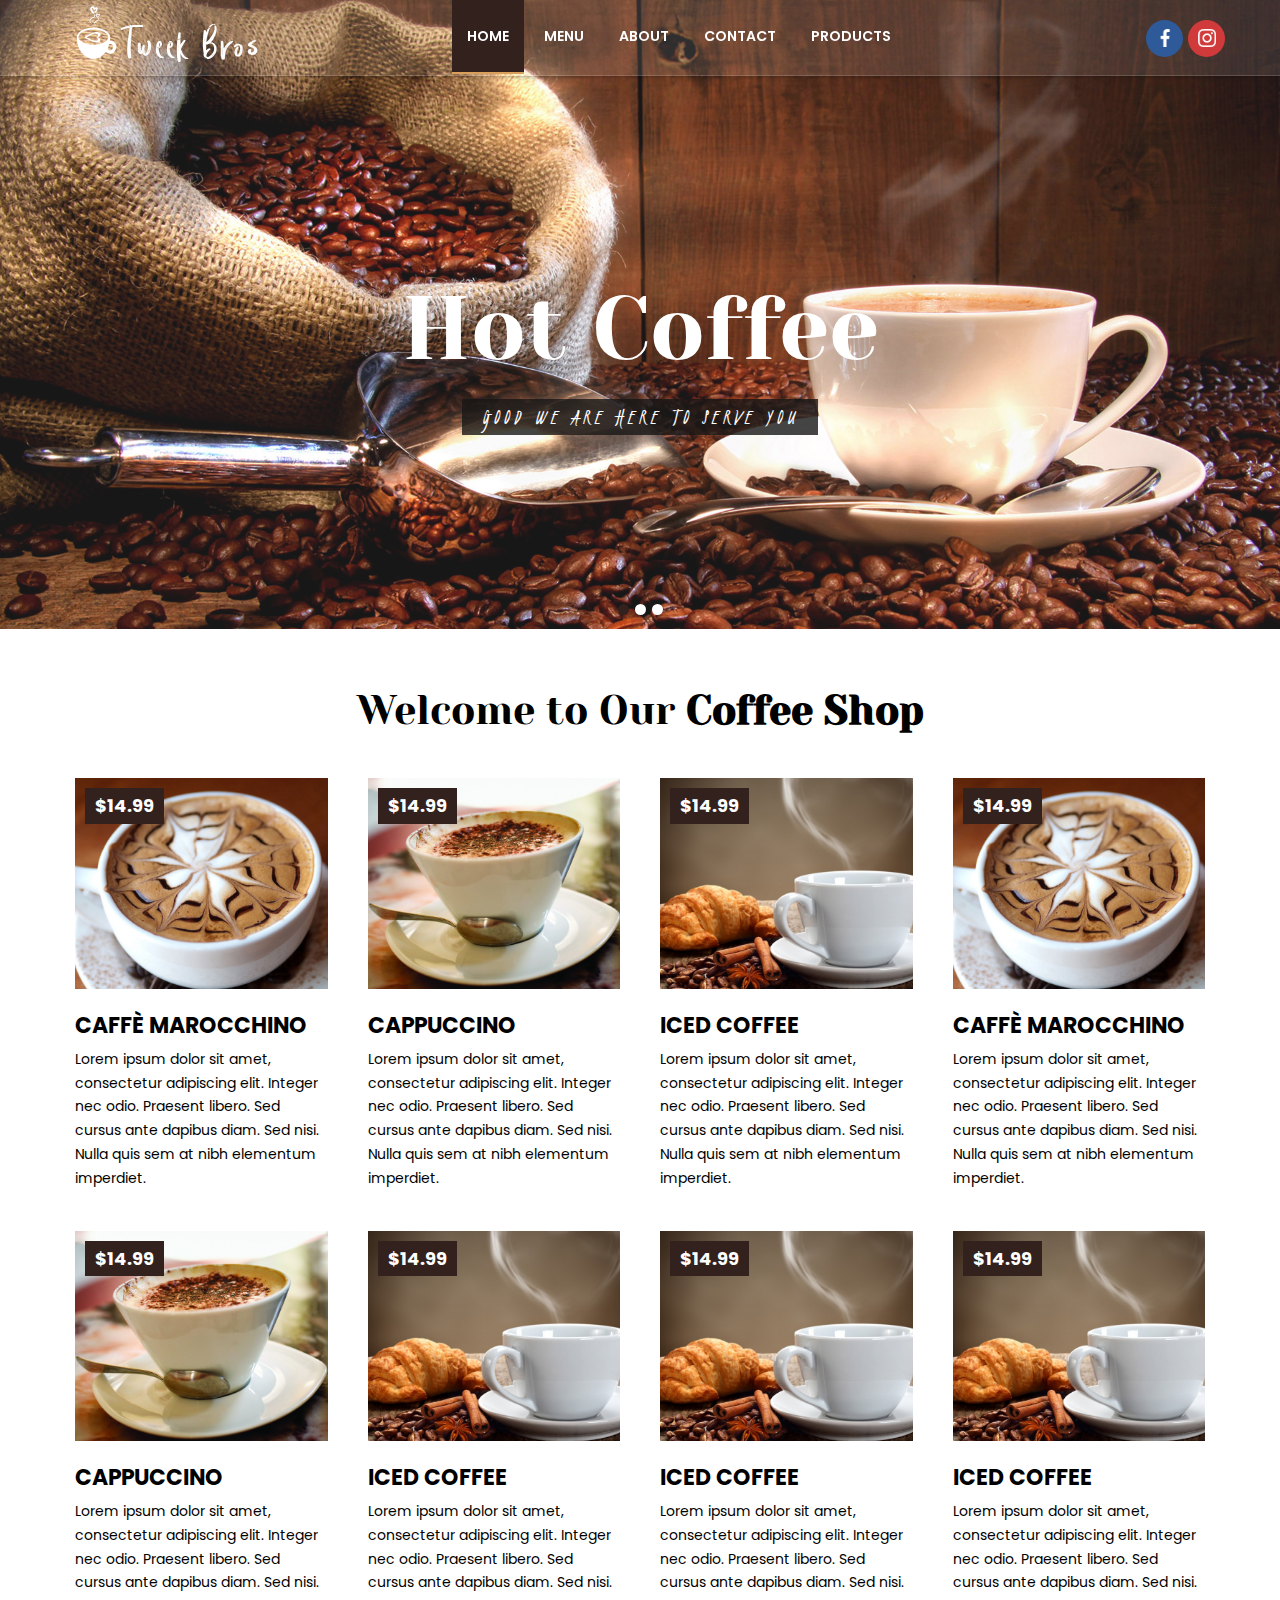
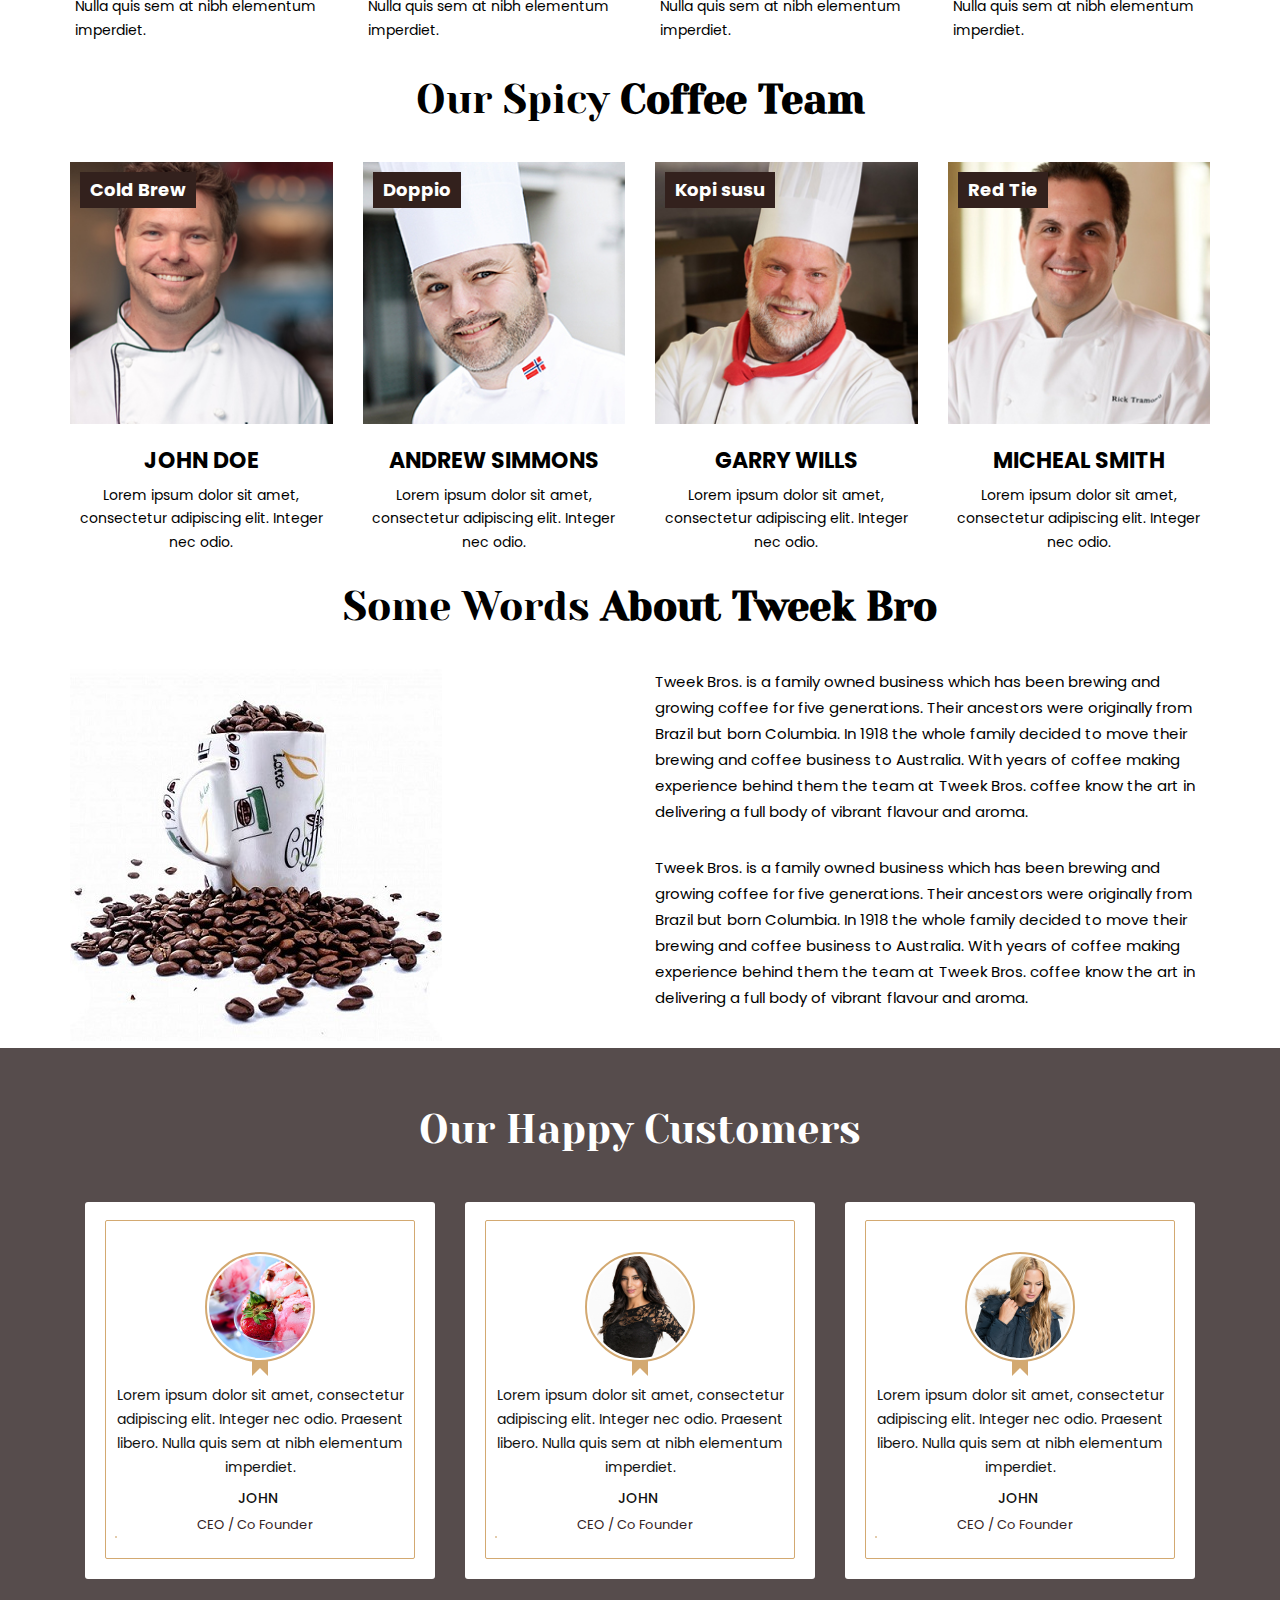
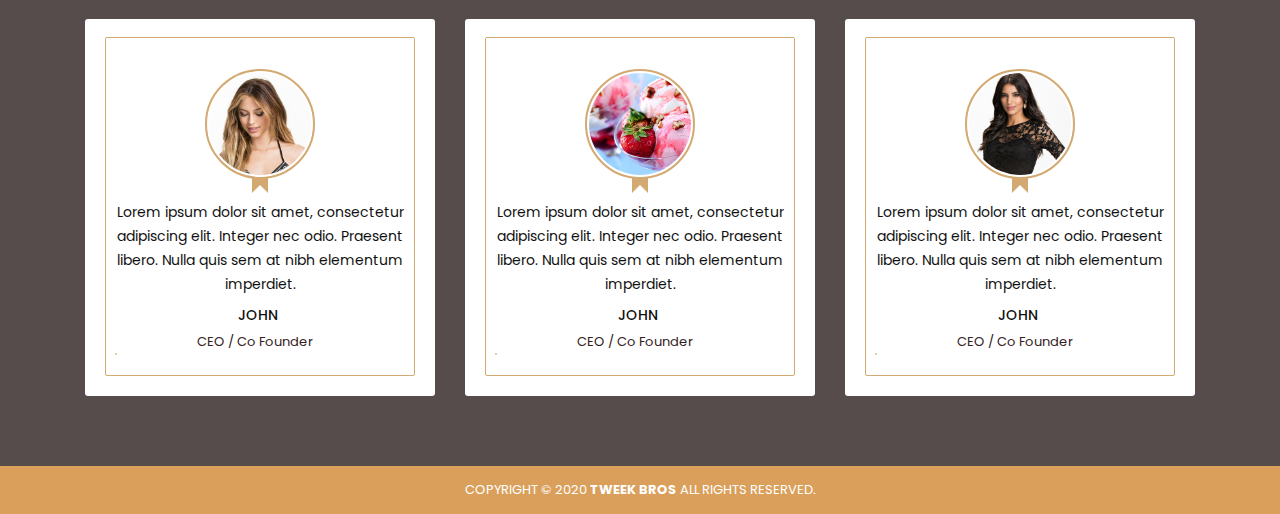
==== commit 94d7f354: "Update index.html" ====
--- a/index.html
+++ b/index.html
@@ -31,11 +31,11 @@
 				</div>
 				<div class="collapse navbar-collapse" id="menu-nav">
 				  <ul class="nav navbar-nav navbar-right">
-					<li class="active"><a href="index.php">Home</a></li>
-					<li><a href="menu.php">Menu</a></li>
-					<li><a href="about.php">About</a></li>
-					<li><a href="contact.php">Contact</a></li>
-					<li><a href="product.php">Products</a></li>
+					<li class="active"><a href="index.html">Home</a></li>
+					<li><a href="menu.html">Menu</a></li>
+					<li><a href="about.html">About</a></li>
+					<li><a href="contact.html">Contact</a></li>
+					<li><a href="product.html">Products</a></li>
 				  </ul>
 				  <ul class="social-mid social-right">
 				  <li><a href="#"><i class="fa fa-facebook"><img src="img/fb.png" /></i></a></li>
@@ -389,4 +389,4 @@
 
 		
 	</body>
-</html>+</html>
